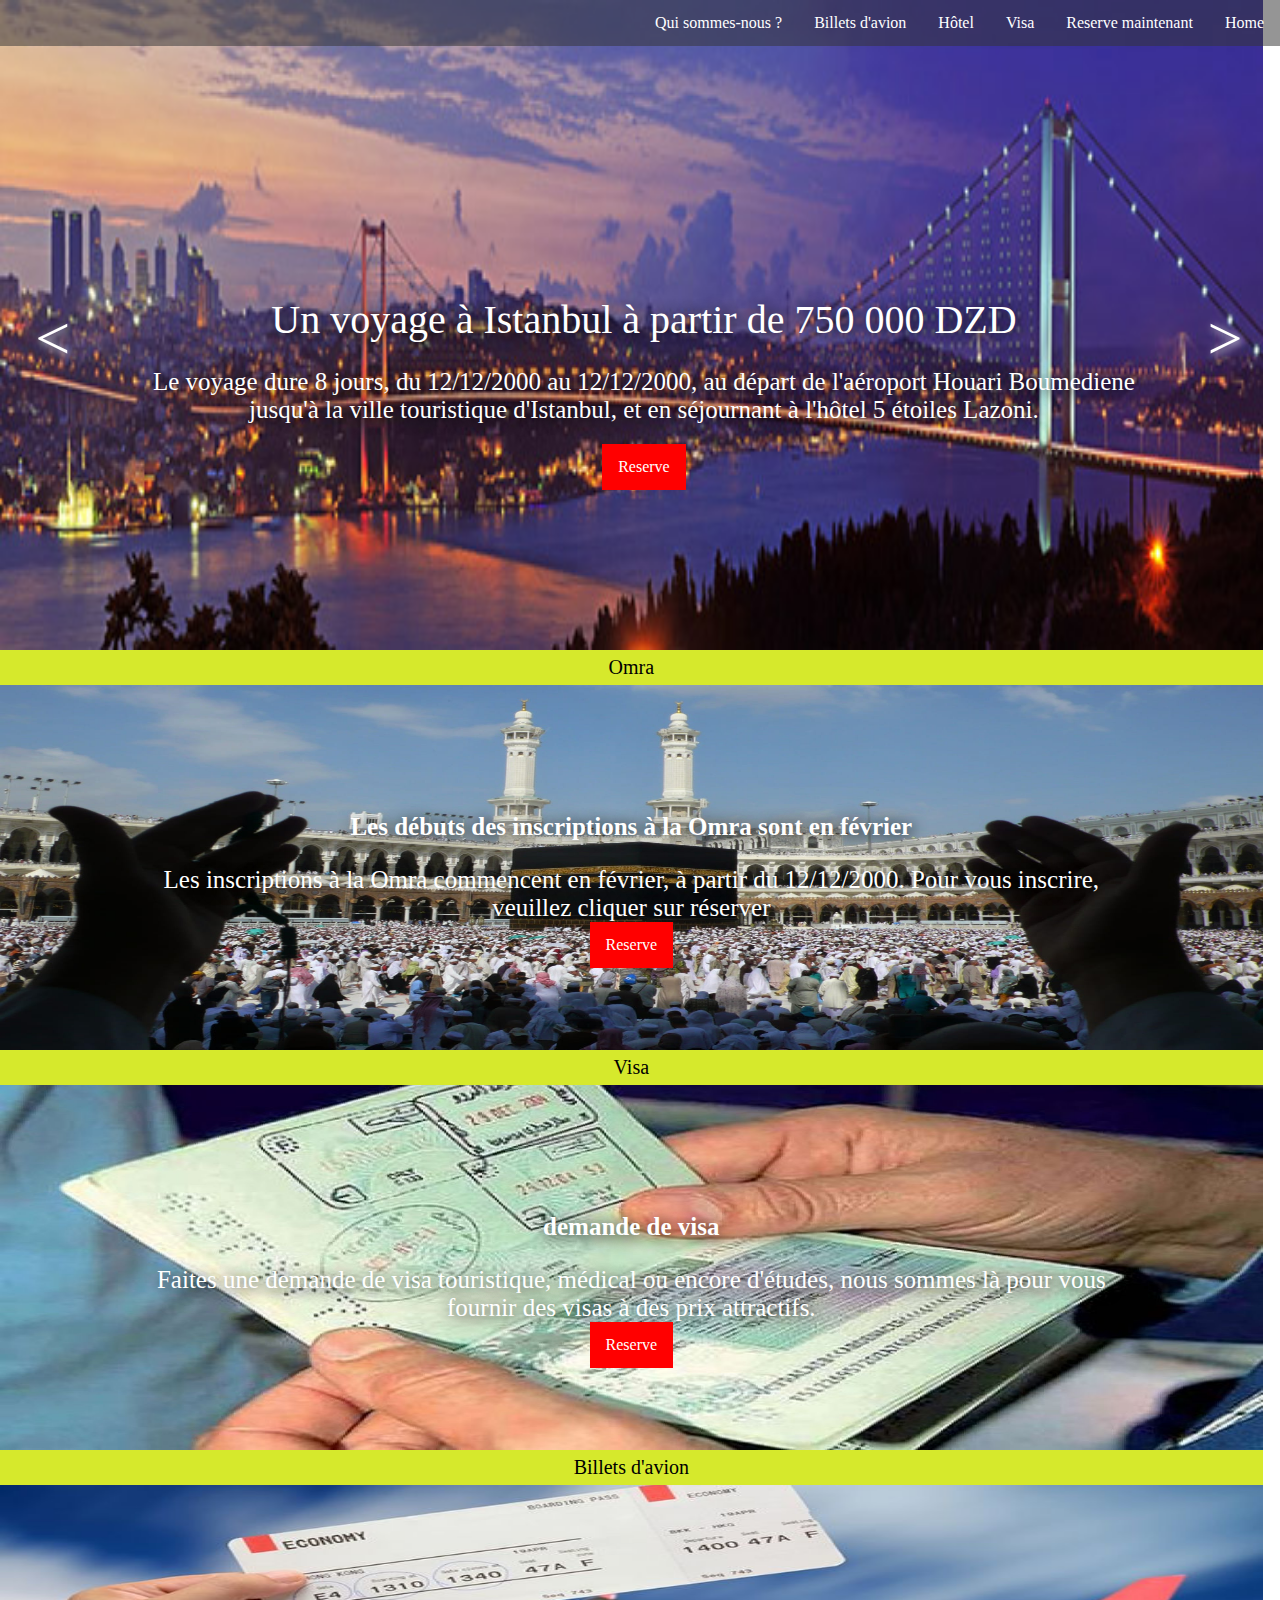
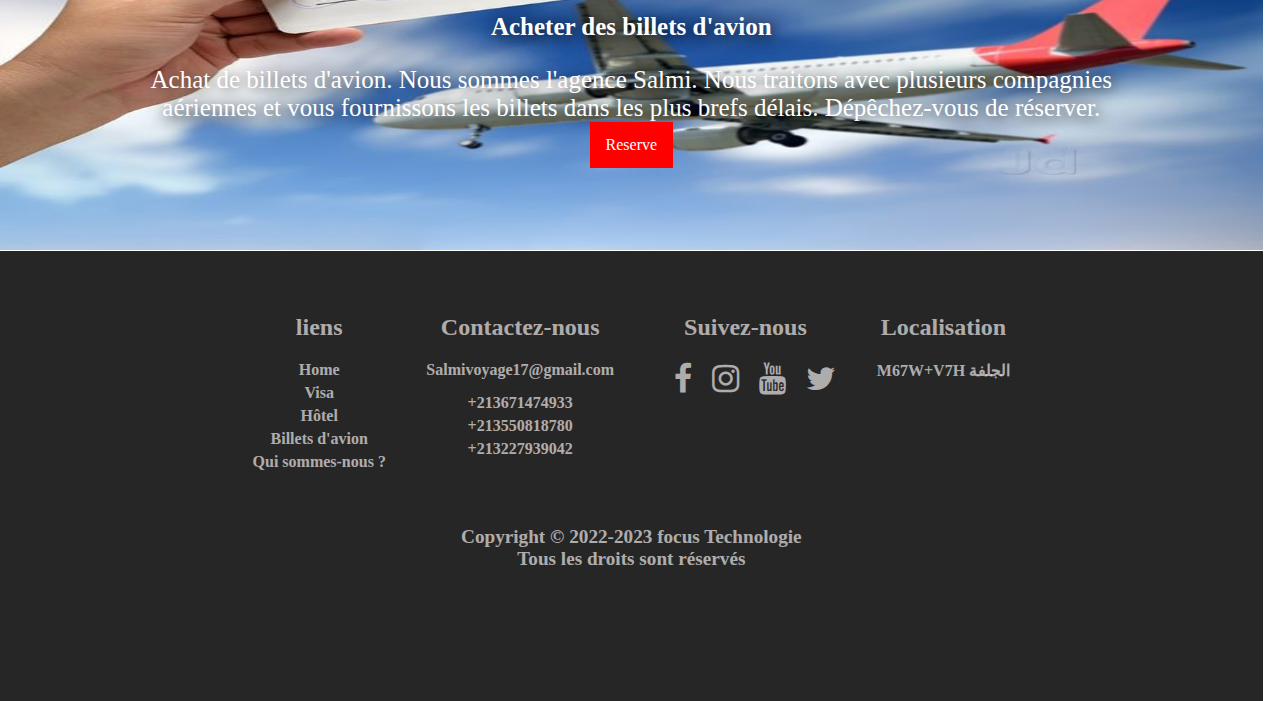
==== index.html @ bff8347f "start" ====
<!DOCTYPE html>
<html lang="en">
<head>
    <meta charset="UTF-8">
    <meta http-equiv="X-UA-Compatible" content="IE=edge">
    <meta name="viewport" content="width=device-width, initial-scale=1.0">
    <title>Document</title>
    <link rel="stylesheet" href="https://cdnjs.cloudflare.com/ajax/libs/font-awesome/4.7.0/css/font-awesome.min.css">
    <link rel="stylesheet" href="Template/css/styleHeader.css">
    <link rel="stylesheet" href="Template/css/styleHome.css">
    <link rel="stylesheet" href="Template/css/StyleFootesr.css">
    <link rel="stylesheet" href="Template/css/swaper.css">

    </head>
<body>
        <header>
            <ul>
                <li><a href="">Home</a></li>
                <li class="dropdown">
                    <a href="#" class="Text">Reserve maintenant</a>
                    <div class="dropdown-content">
                      <a href="Template/tooles/VolNational.html">vol national</a>
                      <a href="/Template/tooles/VolEtranger.html">voyage à l'étranger</a>
                      <a href="/Template/tooles/VolMedal.html">voyage médical</a>
                    </div>
                </li>
                <li><a href="/Template/tooles/Visa.html">Visa</a></li>
                <li><a href="/Template/tooles/Hotel.html">Hôtel</a></li>
                <li><a href="/Template/tooles/BilletsAvion.html">Billets d'avion</a></li>
                <li><a href="/Template/tooles/about.html">Qui sommes-nous ?</a></li>
                <div class = "logo"></div>
            </ul>
              <div class="slider">
                <div class="slide">
                  <img src="Template/Image/02.jpg" alt="" />
                  <div class="continent">
                    <div class="title"> Un voyage à Istanbul à partir de 750 000 DZD</div>
                    <samp>
                      Le voyage dure 8 jours, du 12/12/2000 au 12/12/2000, au départ de l'aéroport Houari Boumediene jusqu'à la ville touristique d'Istanbul, et en séjournant à l'hôtel 5 étoiles Lazoni.
                    </samp>
                    <a href=""> Reserve </a>
                  </div>
                </div>
                <div class="slide">
                  <img src="Template/Image/03.jpg" alt="" />
                  <div class="continent">
                    <div class="title">Un voyage dans l'Etat du Qatar à partir de 870 000 DZD</div>
                    <samp>
                      Le voyage dure 8 jours, du 12/12/2000 au 12/12/2000, au départ de l'aéroport Houari Boumediene jusqu'à la ville touristique de Qatar, et en séjournant à l'hôtel 5 étoiles 21 High Street Residence.</samp>
                    <a href=""> Reserve </a>
                </div>
                  
                </div>
                <div class="slide">
                  <img src="Template/Image/01.jpg" alt="" />
                  <div class="continent">
                    <div class="title">Un voyage à Hammam Riga 870 000 DZD</div>
                    <samp>
                      Le voyage dure une journée à partir du 12/12/2000 à partir de l'état de Djelfa et un voyage en bus jusqu'à la capitale Al-Ja'ir Dépêchez-vous d'enregistrer des places limitées</samp>
                    <a href=""> Reserve </a>
                  </div> 
                </div>     
                <div class="btn btn-next">></div>
                <div class="btn btn-prev"><</div>
              </div>
        </header>
        <div class="offers">
             <div class="offer">
                <div class="title"> Omra </div>
                <img src="Template/Image/04.jpg" alt="",>
                <div class="description">
                   <h3>Les débuts des inscriptions à la Omra sont en février</h3>
                   <p>Les inscriptions à la Omra commencent en février, à partir du 12/12/2000. Pour vous inscrire, veuillez cliquer sur réserver</p>
                   <a href=""> Reserve </a>
                </div>
             </div>
             <div class="offer">
                <div class="title"> Visa </div>
                 <img src="Template/Image/05.jpg" alt="">
                 <div class="description">
                    <h3>demande de visa</h3>
                    <p>Faites une demande de visa touristique, médical ou encore d'études, nous sommes là pour vous fournir des visas à des prix attractifs.</p>
                    <a href=""> Reserve </a>
                 </div>
             </div>
             <div class="offer">
                <div class="title"> Billets d'avion </div>
                 <img src="Template/Image/06.jpg" alt="">
                 <div class="description">
                    <h3>Acheter des billets d'avion</h3>
                    <p>Achat de billets d'avion. Nous sommes l'agence Salmi. Nous traitons avec plusieurs compagnies aériennes et vous fournissons les billets dans les plus brefs délais. Dépêchez-vous de réserver.</p>
                    <a href=""> Reserve </a>
                 </div>
             </div>
        </div>
</body>
<footer>
    <div class="links">
        <div class="links-container">
            <h3>liens</h3>
            <a href="">Home</a>
            <a href="/Template/tooles/Visa.html">Visa</a>
            <a href="/Template/tooles/Hotel.html">Hôtel</a>
            <a href="/Template/tooles/BilletsAvion.html">Billets d'avion</a>
            <a href="/Template/tooles/about.html">Qui sommes-nous ?</a>
        </div>
        <div class="links-container">
            <h3>Contactez-nous</h3>
            <a href="www.gmail.com">Salmivoyage17@gmail.com</a>
            <a href="html/">+213671474933</a>
            <a href="html/">+213550818780</a>
            <a href="html/">+213227939042</a>
        </div>
        <div class="links-container">
            <h3>Suivez-nous</h3>
             <div class = "Follow"> 
            <a href="#"><i class="fa fa-facebook "></i></a>
            <a href="#"><i class="fa fa-instagram"></i></a>
            <a href="#"><i class="fa fa-youtube"></i></a>
            <a href="#"><i class="fa fa-twitter"></i></a>
             </div>
        </div>
        <div class="links-container">
            <h3>Localisation </h3>
            <a href="https://goo.gl/maps/WEfgPf3GmJCjixB86"
                >M67W+V7H الجلفة‎</a>
        </div>
    </div>

    <div class="info">
        Copyright &#169; 2022-2023 focus Technologie <br/>
        Tous les droits sont réservés
    </div>
</footer>   
 <script src="Template/js/BannerSlider.js" ></script>
 <script src="Template/js/Animation.js" ></script>
 
</html>
---- Template/css/styleHeader.css ----
*{
  margin: 0;
  padding: 0;
  box-sizing: border-box;
}

header {
  width: 100%;
}

header > ul {
  width: 100%;
  height: 46px;
  position: absolute;
  list-style-type: none;
  margin: 0;
  padding: 0;
  background-color: #33333385;
  z-index: 2;
}

header>ul li {
  float: right;
}

header>ul li a{
  display: inline-block;
  color: white;
  text-align: center;
  padding: 14px 16px;
  text-decoration: none;
}

header>ul li a:hover {
  background-color: red;
}


header>ul .dropdown .dropdown-content {
  display: none;
  position: absolute;
  overflow: hidden;
  background-color: #33333385;
  min-width: 160px;
  box-shadow: 0px 8px 16px 0px rgba(0, 0, 0, 0.2);
  z-index: 1;
}

header>ul .dropdown .dropdown-content a {
  color: white;
  padding: 12px 16px;
  text-decoration: none;
  display: block;
  text-align: left;
}

header>ul li .dropdown-content a:hover {
  background-color: red;
}

header>ul .dropdown:hover .dropdown-content {
  display: block;
}
---- Template/css/styleHome.css ----
body{
    width: 98.645vw;
    height: 1000px;
    
}
.medium{

    width: 100%;
    height: 50%;
    border: 1px black solid;
}
.bottom{
    width: 100%;
    height: 50%;
    border: 1px black solid;
}
.offer{
    width: 100%;
    position: relative;
    display: flex;
    justify-content: center;
    align-items: center;
    flex-direction: row;
}
.offer .title{
  width: 100%;
  height: 35px;
  position: absolute;
  top: 0%;
  background-color: rgb(214, 233, 44);
  font-family: 'Times New Roman', Times, serif;
  text-align: center;
  font-size: 20px;
  z-index: 3;
  display: flex;
  justify-content: center;
  align-items: center;
}
img{
  width: 100%;
  height: 400px;
  object-fit: fill;
  }
.description{
  width: 80%;
  height: 200px;
  position: absolute;
  z-index: 4;
  top: 35%;
  display: flex;
  justify-content: center;
  align-items: center;
  flex-direction: column;

  }
  .description h3,.description p{
    font-size: 25px;
    color: #fff;
    text-shadow: 2px 2px 15px #000;
    font-family: cursive;
    text-align: center;
  }
  .description p{
  margin-top: 25px;
  }
 .offer a{
  display: inline-block;
  color: white;
  text-align: center;
  padding: 14px 16px;
  text-decoration: none;
  background-color: red;
  }
  @keyframes animate {
    0% {
      background: red;
      transform: translateX(100%);
    }
    100% {
      visibility: visible;
      background: blue;
      transform: translateX(0%);
    }
  }
  @keyframes animate2 {
    0% {
      display: none;
      color: white;
      visibility: hidden;
      transform: translateX(0%);
    }
    20% {
      display: none;
      color: white;
      visibility: hidden;
      transform: translateX(-150%);
    }
    60% {
      display: none;
      color: white;
      transform: translateX(-500%);
    }
    100% {
      visibility: visible;
      color: rgb(12, 12, 12);
      transform: translateX(0%);
   
    }
  }
---- Template/css/StyleFootesr.css ----
body > footer {

    width: 98.645vw;
    height: 50vh;
    margin-top: 1px;
    background: #060606de;
    display: flex;
    flex-direction: column;
}

body > footer .links {
    margin: 0 auto;

    width: 60%;
    height: 50%;

    display: flex;
    justify-content: space-between;
    align-items: center;
}

body > footer .links .links-container{
    height: 100px;

    display: flex;
    flex-direction: column;
    justify-content: start;
    
}
.Follow{
    height: 100px;
    display: flex;
    flex-direction:initial;
}
body > footer .links .links-container > *{
    margin: 0 auto;
}

body > footer .links .links-container h3,.Follow h3{
    margin-bottom: 20px;
     color: rgba(248, 243, 243, 0.667);
    font-size: 1.5rem;
}

body > footer .links .links-container a,.Follow a{
    margin-bottom: 5px;
    text-decoration: none;
    font-weight: 700;
    color: rgba(248, 243, 243, 0.667);
}
.Follow a{
    margin-left: 20px;
    font-size: 2rem;
}
body > footer .links .links-container a:hover  {
    color: #0000ff;
}

/* contact us */
body > footer .links .links-container:nth-child(2) a:nth-child(2) {
    margin-bottom: 15px;
}
/*  */

/* social links */
body > footer .links .links-container:nth-child(3) .Follow a:nth-child(1):hover {
    color: #0000ff;
}
body > footer .links .links-container:nth-child(3) .Follow a:nth-child(2):hover {
    color: #800080;
}
body > footer .links .links-container:nth-child(3) .Follow a:nth-child(3):hover {
   
    color: #ff0000;
}
body > footer .links .links-container:nth-child(3) .Follow a:nth-child(4):hover {
    color: #0f0fcf;
}
/*  */

/* location */
body > footer .links .links-container a img {
    width: 80px;
    aspect-ratio: 1;
}
/*  */

/* info */
body > footer .info {
    margin: 50px auto;

    font-size: 1.2rem;
    font-weight: 700;
    text-align: center;
    color: rgba(248, 243, 243, 0.667);
}
/*  */
---- Template/css/swaper.css ----
.slider {
    width: 100%;
    height: 650px;
    position: relative;
     overflow: hidden; 
  }
  
  .slide {
    width: 100%;
    height: 650px;
    position: absolute;
    /*transition: all 0.1s;*/
  }
  .slide a{
  display: inline-block;
  margin-top: 20px;
  color: white;
  text-align: center;
  padding: 14px 16px;
  text-decoration: none;
  background-color: red;
  }
  .slide img {
    width: 100%;
    height: 100%;
    object-fit: fill;
  }
  .continent{
    width: 80%;
    height: 200px;
    position: absolute;
    z-index: 4;
    top: 45%;
    left:11%;
    display: flex;
    justify-content: center;
    align-items: center;
    flex-direction: column;
}
  .continent samp,.continent .title{
    font-size: 40px;
    color: #fff;
    text-shadow: 2px 2px 15px #000;
    font-family: cursive;
    text-align: center;
    
}
.continent samp{
  margin-top: 25px;
  font-size: 25px;
}
  .btn {position: absolute;
    width: 40px;
    height: 40px;
    padding: 10px;
    border: none;
    border-radius: 50%;
    z-index: 10px;
    cursor: pointer;
    background-color: transparent;
    font-size: 62px;
    color: #ffffff;
    text-shadow: 2px 2px 8px #fff;
    cursor: default;
  }
  
  .btn:active {
    transform: scale(1.1);
  }
  
  .btn-prev {
    top: 45%;
    left: 2%;
  }
  
  .btn-next {
    top: 45%;
    right: 2%;
  }
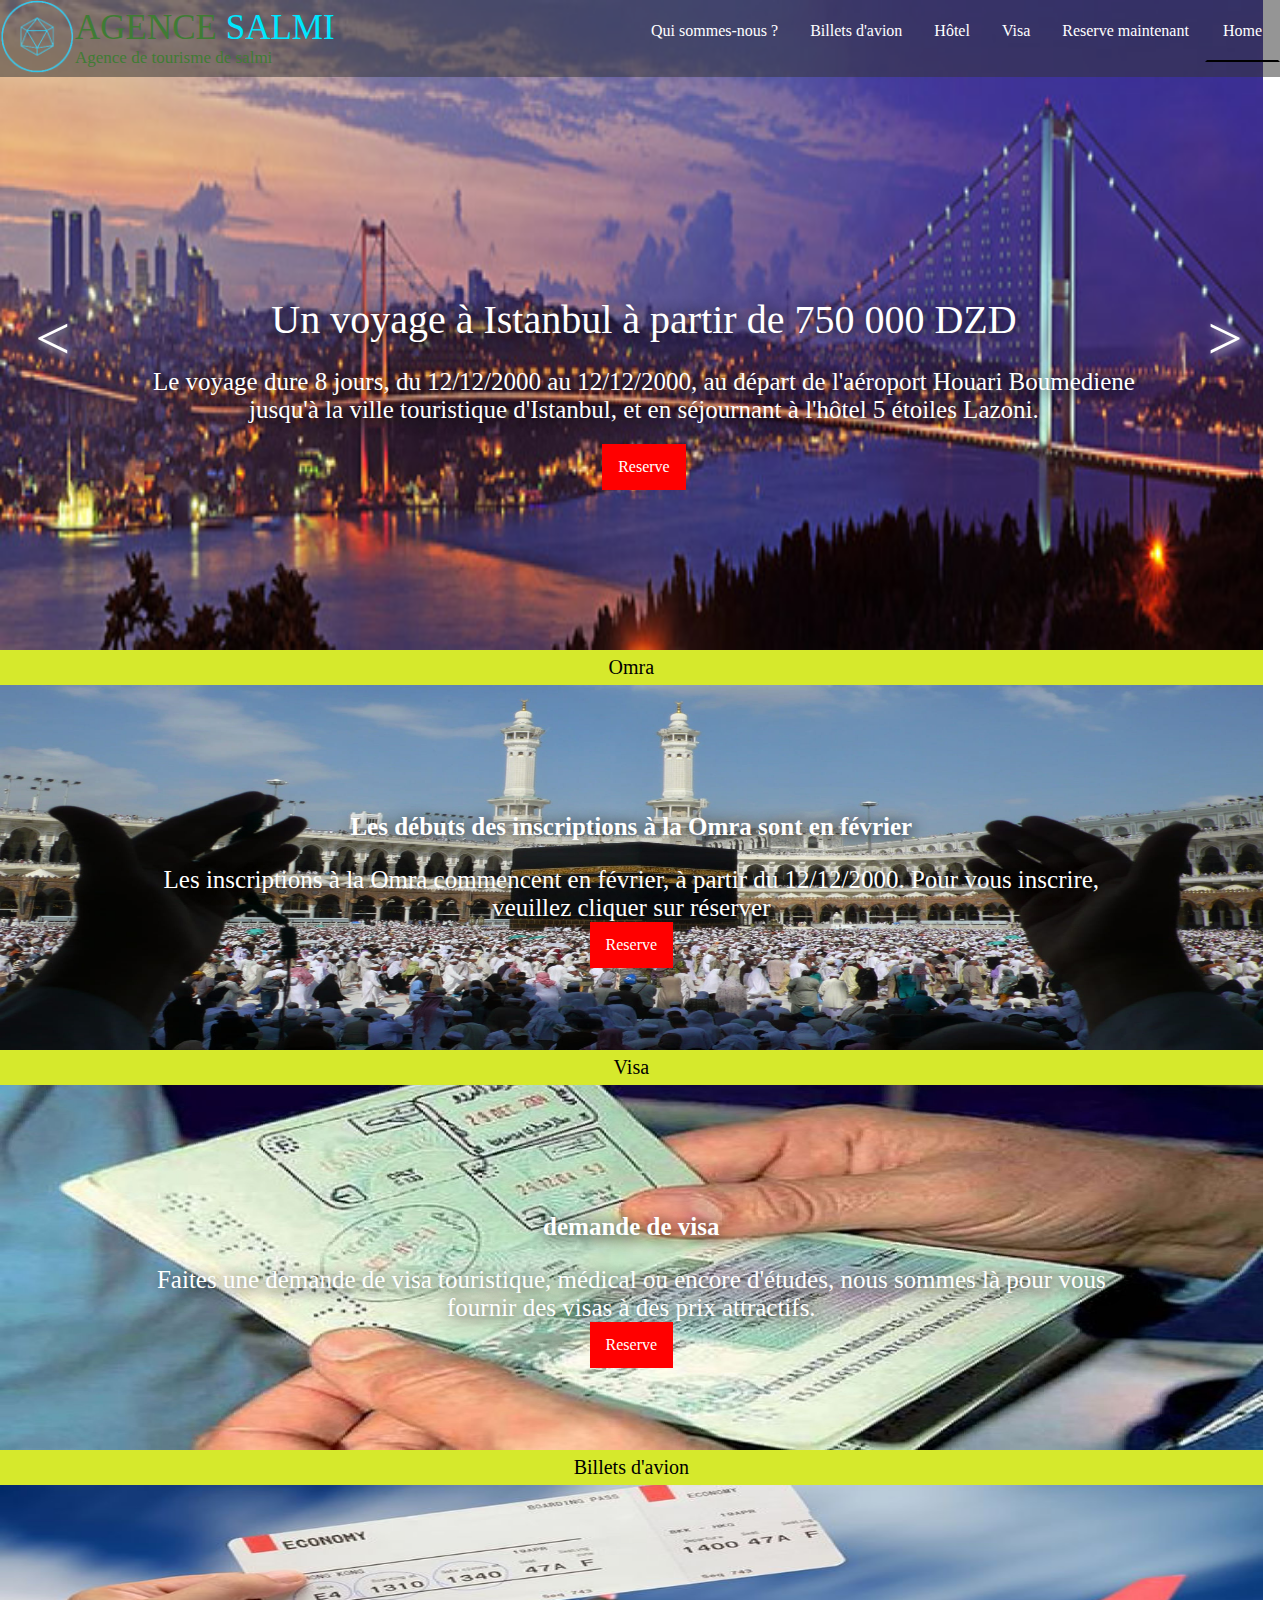
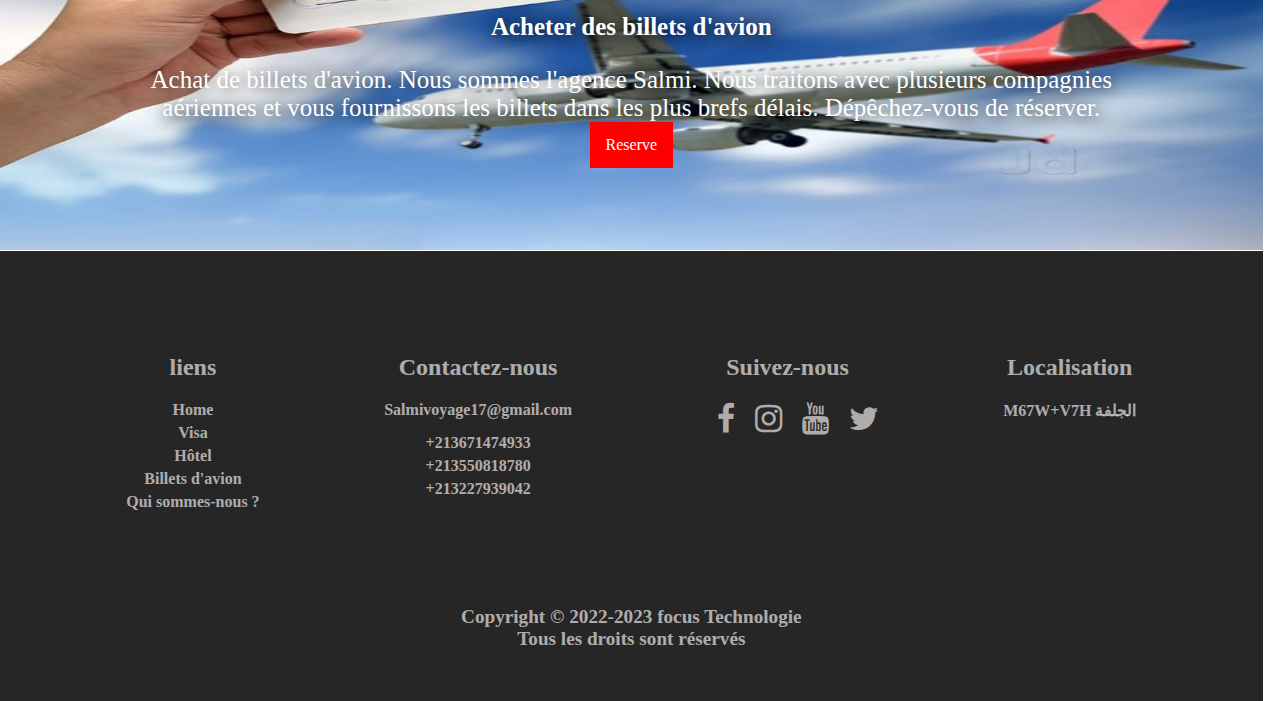
==== commit 87a1f126: "start" ====
--- a/index.html
+++ b/index.html
@@ -1,138 +1,175 @@
 <!DOCTYPE html>
 <html lang="en">
-<head>
-    <meta charset="UTF-8">
-    <meta http-equiv="X-UA-Compatible" content="IE=edge">
-    <meta name="viewport" content="width=device-width, initial-scale=1.0">
-    <title>Document</title>
-    <link rel="stylesheet" href="https://cdnjs.cloudflare.com/ajax/libs/font-awesome/4.7.0/css/font-awesome.min.css">
-    <link rel="stylesheet" href="Template/css/styleHeader.css">
-    <link rel="stylesheet" href="Template/css/styleHome.css">
-    <link rel="stylesheet" href="Template/css/StyleFootesr.css">
-    <link rel="stylesheet" href="Template/css/swaper.css">
-
-    </head>
-<body>
-        <header>
-            <ul>
-                <li><a href="">Home</a></li>
-                <li class="dropdown">
-                    <a href="#" class="Text">Reserve maintenant</a>
-                    <div class="dropdown-content">
-                      <a href="Template/tooles/VolNational.html">vol national</a>
-                      <a href="/Template/tooles/VolEtranger.html">voyage à l'étranger</a>
-                      <a href="/Template/tooles/VolMedal.html">voyage médical</a>
-                    </div>
-                </li>
-                <li><a href="/Template/tooles/Visa.html">Visa</a></li>
-                <li><a href="/Template/tooles/Hotel.html">Hôtel</a></li>
-                <li><a href="/Template/tooles/BilletsAvion.html">Billets d'avion</a></li>
-                <li><a href="/Template/tooles/about.html">Qui sommes-nous ?</a></li>
-                <div class = "logo"></div>
-            </ul>
-              <div class="slider">
-                <div class="slide">
-                  <img src="Template/Image/02.jpg" alt="" />
-                  <div class="continent">
-                    <div class="title"> Un voyage à Istanbul à partir de 750 000 DZD</div>
-                    <samp>
-                      Le voyage dure 8 jours, du 12/12/2000 au 12/12/2000, au départ de l'aéroport Houari Boumediene jusqu'à la ville touristique d'Istanbul, et en séjournant à l'hôtel 5 étoiles Lazoni.
-                    </samp>
-                    <a href=""> Reserve </a>
-                  </div>
-                </div>
-                <div class="slide">
-                  <img src="Template/Image/03.jpg" alt="" />
-                  <div class="continent">
-                    <div class="title">Un voyage dans l'Etat du Qatar à partir de 870 000 DZD</div>
-                    <samp>
-                      Le voyage dure 8 jours, du 12/12/2000 au 12/12/2000, au départ de l'aéroport Houari Boumediene jusqu'à la ville touristique de Qatar, et en séjournant à l'hôtel 5 étoiles 21 High Street Residence.</samp>
-                    <a href=""> Reserve </a>
-                </div>
-                  
-                </div>
-                <div class="slide">
-                  <img src="Template/Image/01.jpg" alt="" />
-                  <div class="continent">
-                    <div class="title">Un voyage à Hammam Riga 870 000 DZD</div>
-                    <samp>
-                      Le voyage dure une journée à partir du 12/12/2000 à partir de l'état de Djelfa et un voyage en bus jusqu'à la capitale Al-Ja'ir Dépêchez-vous d'enregistrer des places limitées</samp>
-                    <a href=""> Reserve </a>
-                  </div> 
-                </div>     
-                <div class="btn btn-next">></div>
-                <div class="btn btn-prev"><</div>
-              </div>
-        </header>
-        <div class="offers">
-             <div class="offer">
-                <div class="title"> Omra </div>
-                <img src="Template/Image/04.jpg" alt="",>
-                <div class="description">
-                   <h3>Les débuts des inscriptions à la Omra sont en février</h3>
-                   <p>Les inscriptions à la Omra commencent en février, à partir du 12/12/2000. Pour vous inscrire, veuillez cliquer sur réserver</p>
-                   <a href=""> Reserve </a>
-                </div>
-             </div>
-             <div class="offer">
-                <div class="title"> Visa </div>
-                 <img src="Template/Image/05.jpg" alt="">
-                 <div class="description">
-                    <h3>demande de visa</h3>
-                    <p>Faites une demande de visa touristique, médical ou encore d'études, nous sommes là pour vous fournir des visas à des prix attractifs.</p>
-                    <a href=""> Reserve </a>
-                 </div>
-             </div>
-             <div class="offer">
-                <div class="title"> Billets d'avion </div>
-                 <img src="Template/Image/06.jpg" alt="">
-                 <div class="description">
-                    <h3>Acheter des billets d'avion</h3>
-                    <p>Achat de billets d'avion. Nous sommes l'agence Salmi. Nous traitons avec plusieurs compagnies aériennes et vous fournissons les billets dans les plus brefs délais. Dépêchez-vous de réserver.</p>
-                    <a href=""> Reserve </a>
-                 </div>
-             </div>
+  <head>
+    <meta charset="UTF-8" />
+    <meta http-equiv="X-UA-Compatible" content="IE=edge" />
+    <meta name="viewport" content="width=device-width, initial-scale=1.0" />
+    <title>AGENCE SALEMI</title>
+    <link
+      rel="shortcut icon"
+      type="image/png"
+      href="/Template/Image/Logo.png"
+    />
+    <link
+      rel="stylesheet"
+      href="https://cdnjs.cloudflare.com/ajax/libs/font-awesome/4.7.0/css/font-awesome.min.css"
+    />
+    <link rel="stylesheet" href="Template/css/styleHeader.css" />
+    <link rel="stylesheet" href="Template/css/styleHome.css" />
+    <link rel="stylesheet" href="Template/css/StyleFootesr.css" />
+    <link rel="stylesheet" href="Template/css/swaper.css" />
+  </head>
+  <body>
+    <header>
+      <ul>
+        <li><a href="" class="active">Home</a></li>
+        <li class="dropdown">
+          <a href="#" class="Text">Reserve maintenant</a>
+          <div class="dropdown-content">
+            <a href="Template/tooles/VolNational.html">vol national</a>
+            <a href="/Template/tooles/VolEtranger.html">voyage à l'étranger</a>
+            <a href="/Template/tooles/VolMedal.html">voyage médical</a>
+          </div>
+        </li>
+        <li><a href="/Template/tooles/Visa.html">Visa</a></li>
+        <li><a href="/Template/tooles/Hotel.html">Hôtel</a></li>
+        <li>
+          <a href="/Template/tooles/BilletsAvion.html">Billets d'avion</a>
+        </li>
+        <li><a href="/Template/tooles/about.html">Qui sommes-nous ?</a></li>
+        <div class="logo">
+          <img src="/Template/Image/Logo.png" alt="" />
+          <div class="text">
+            <div><samp>AGENCE</samp><samp> SALMI</samp></div>
+            <p>Agence de tourisme de salmi</p>
+          </div>
         </div>
-</body>
-<footer>
+      </ul>
+      <div class="slider">
+        <div class="slide">
+          <img src="Template/Image/02.jpg" alt="" />
+          <div class="continent">
+            <div class="title">
+              Un voyage à Istanbul à partir de 750 000 DZD
+            </div>
+            <samp>
+              Le voyage dure 8 jours, du 12/12/2000 au 12/12/2000, au départ de
+              l'aéroport Houari Boumediene jusqu'à la ville touristique
+              d'Istanbul, et en séjournant à l'hôtel 5 étoiles Lazoni.
+            </samp>
+            <a href="/Template/tooles/formVoyage.html"> Reserve </a>
+          </div>
+        </div>
+        <div class="slide">
+          <img src="Template/Image/03.jpg" alt="" />
+          <div class="continent">
+            <div class="title">
+              Un voyage dans l'Etat du Qatar à partir de 870 000 DZD
+            </div>
+            <samp>
+              Le voyage dure 8 jours, du 12/12/2000 au 12/12/2000, au départ de
+              l'aéroport Houari Boumediene jusqu'à la ville touristique de
+              Qatar, et en séjournant à l'hôtel 5 étoiles 21 High Street
+              Residence.</samp
+            >
+            <a href="/Template/tooles/formVoyage.html"> Reserve </a>
+          </div>
+        </div>
+        <div class="slide">
+          <img src="Template/Image/01.jpg" alt="" />
+          <div class="continent">
+            <div class="title">Un voyage à Hammam Riga 870 000 DZD</div>
+            <samp>
+              Le voyage dure une journée à partir du 12/12/2000 à partir de
+              l'état de Djelfa et un voyage en bus jusqu'à la capitale Al-Ja'ir
+              Dépêchez-vous d'enregistrer des places limitées</samp
+            >
+            <a href="/Template/tooles/formVoyage.html"> Reserve </a>
+          </div>
+        </div>
+        <div class="btn btn-next">></div>
+        <div class="btn btn-prev"><</div>
+      </div>
+    </header>
+    <div class="offers">
+      <div class="offer">
+        <div class="title">Omra</div>
+        <img src="Template/Image/04.jpg" alt="" , />
+        <div class="description">
+          <h3>Les débuts des inscriptions à la Omra sont en février</h3>
+          <p>
+            Les inscriptions à la Omra commencent en février, à partir du
+            12/12/2000. Pour vous inscrire, veuillez cliquer sur réserver
+          </p>
+          <a href="/Template/tooles/formVoyage.html"> Reserve </a>
+        </div>
+      </div>
+      <div class="offer">
+        <div class="title">Visa</div>
+        <img src="Template/Image/05.jpg" alt="" />
+        <div class="description">
+          <h3>demande de visa</h3>
+          <p>
+            Faites une demande de visa touristique, médical ou encore d'études,
+            nous sommes là pour vous fournir des visas à des prix attractifs.
+          </p>
+          <a href="/Template/tooles/Visa.html"> Reserve </a>
+        </div>
+      </div>
+      <div class="offer">
+        <div class="title">Billets d'avion</div>
+        <img src="Template/Image/06.jpg" alt="" />
+        <div class="description">
+          <h3>Acheter des billets d'avion</h3>
+          <p>
+            Achat de billets d'avion. Nous sommes l'agence Salmi. Nous traitons
+            avec plusieurs compagnies aériennes et vous fournissons les billets
+            dans les plus brefs délais. Dépêchez-vous de réserver.
+          </p>
+          <a href="/Template/tooles/BilletsAvion.html"> Reserve </a>
+        </div>
+      </div>
+    </div>
+    
+  </body>
+  <footer>
     <div class="links">
-        <div class="links-container">
-            <h3>liens</h3>
-            <a href="">Home</a>
-            <a href="/Template/tooles/Visa.html">Visa</a>
-            <a href="/Template/tooles/Hotel.html">Hôtel</a>
-            <a href="/Template/tooles/BilletsAvion.html">Billets d'avion</a>
-            <a href="/Template/tooles/about.html">Qui sommes-nous ?</a>
+      <div class="links-container">
+        <h3>liens</h3>
+        <a href="">Home</a>
+        <a href="/Template/tooles/Visa.html">Visa</a>
+        <a href="/Template/tooles/Hotel.html">Hôtel</a>
+        <a href="/Template/tooles/BilletsAvion.html">Billets d'avion</a>
+        <a href="/Template/tooles/about.html">Qui sommes-nous ?</a>
+      </div>
+      <div class="links-container">
+        <h3>Contactez-nous</h3>
+        <a href="www.gmail.com">Salmivoyage17@gmail.com</a>
+        <a href="html/">+213671474933</a>
+        <a href="html/">+213550818780</a>
+        <a href="html/">+213227939042</a>
+      </div>
+      <div class="links-container">
+        <h3>Suivez-nous</h3>
+        <div class="Follow">
+          <a href="#"><i class="fa fa-facebook"></i></a>
+          <a href="#"><i class="fa fa-instagram"></i></a>
+          <a href="#"><i class="fa fa-youtube"></i></a>
+          <a href="#"><i class="fa fa-twitter"></i></a>
         </div>
-        <div class="links-container">
-            <h3>Contactez-nous</h3>
-            <a href="www.gmail.com">Salmivoyage17@gmail.com</a>
-            <a href="html/">+213671474933</a>
-            <a href="html/">+213550818780</a>
-            <a href="html/">+213227939042</a>
-        </div>
-        <div class="links-container">
-            <h3>Suivez-nous</h3>
-             <div class = "Follow"> 
-            <a href="#"><i class="fa fa-facebook "></i></a>
-            <a href="#"><i class="fa fa-instagram"></i></a>
-            <a href="#"><i class="fa fa-youtube"></i></a>
-            <a href="#"><i class="fa fa-twitter"></i></a>
-             </div>
-        </div>
-        <div class="links-container">
-            <h3>Localisation </h3>
-            <a href="https://goo.gl/maps/WEfgPf3GmJCjixB86"
-                >M67W+V7H الجلفة‎</a>
-        </div>
+      </div>
+      <div class="links-container">
+        <h3>Localisation</h3>
+        <a href="https://goo.gl/maps/WEfgPf3GmJCjixB86">M67W+V7H الجلفة‎</a>
+      </div>
     </div>
 
     <div class="info">
-        Copyright &#169; 2022-2023 focus Technologie <br/>
-        Tous les droits sont réservés
+      Copyright &#169; 2022-2023 focus Technologie <br />
+      Tous les droits sont réservés
     </div>
-</footer>   
- <script src="Template/js/BannerSlider.js" ></script>
- <script src="Template/js/Animation.js" ></script>
- 
-</html>+  </footer>
+
+  <script src="Template/js/BannerSlider.js"></script>
+  <script src="Template/js/Animation.js"></script>
+</html>
--- a/Template/css/styleHeader.css
+++ b/Template/css/styleHeader.css
@@ -6,29 +6,70 @@
 
 header {
   width: 100%;
+  
+}
+header > ul .logo{
+  float: left;
+  display: flex;
+  justify-content: center;
+  align-items: center;
+}
+header > ul .logo .text {
+flex-direction: column;
+  
+}
+header > ul .logo .text div samp{
+  font-size: 35px;
+  font-family: 'Times New Roman', Times, serif;
+}
+header > ul .logo .text div samp:nth-child(1){
+  
+  color: rgb(63 124 52);
+
+}
+header > ul .logo div samp:nth-child(2){
+  color: #00e7ff; 
+}
+header > ul .logo .text p{
+  font-size: 17px;
+  color : rgb(63 124 52);
+  font-family: 'Times New Roman', Times, serif;
+}
+header > ul .logo img{
+
+  height: 75px;
+  
 }
 
 header > ul {
   width: 100%;
-  height: 46px;
+  height: 77px;
   position: absolute;
+  top : 0%;
   list-style-type: none;
-  margin: 0;
-  padding: 0;
   background-color: #33333385;
-  z-index: 2;
+  z-index: 4;
 }
 
 header>ul li {
   float: right;
+  height: 100%;
 }
 
 header>ul li a{
+  height: 80%;
   display: inline-block;
   color: white;
   text-align: center;
   padding: 14px 16px;
   text-decoration: none;
+  display: flex;
+  justify-content: center;
+  align-items: center;
+}
+header>ul li a.active{
+  border: 2px solid;
+  border-color: transparent transparent rgb(0, 0, 0);
 }
 
 header>ul li a:hover {
--- a/Template/css/styleHome.css
+++ b/Template/css/styleHome.css
@@ -36,7 +36,7 @@
   justify-content: center;
   align-items: center;
 }
-img{
+.offer img{
   width: 100%;
   height: 400px;
   object-fit: fill;
--- a/Template/css/StyleFootesr.css
+++ b/Template/css/StyleFootesr.css
@@ -9,9 +9,8 @@
 }
 
 body > footer .links {
-    margin: 0 auto;
-
-    width: 60%;
+    margin: 40px auto;
+    width: 80%;
     height: 50%;
 
     display: flex;
